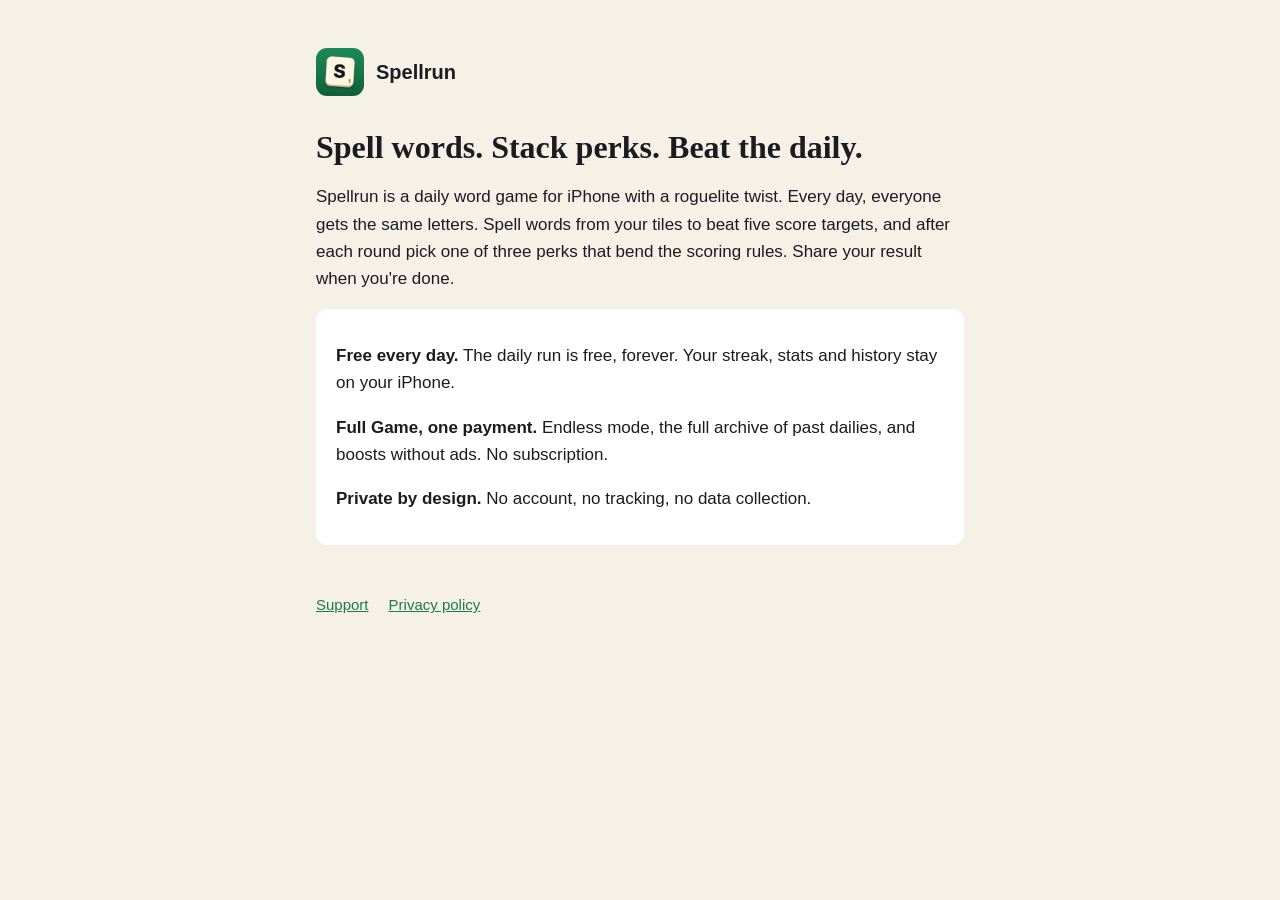
==== index.html @ 022686fb "Spellrun website: home, privacy policy, support" ====
<!doctype html>
<html lang="en-GB">
<head>
<meta charset="utf-8"><meta name="viewport" content="width=device-width, initial-scale=1">
<title>Spellrun — Daily Word Roguelite for iPhone</title>
<meta name="description" content="A daily word game with a roguelite twist. Spell words from letter tiles, stack perks, beat five score targets. Same run for everyone, every day. Free on iPhone.">
<link rel="stylesheet" href="style.css">
</head>
<body><main>
<header><img src="icon.png" alt=""><a href="index.html">Spellrun</a></header>
<h1>Spell words. Stack perks. Beat the daily.</h1>
<p>Spellrun is a daily word game for iPhone with a roguelite twist. Every day, everyone gets the same letters. Spell words from your tiles to beat five score targets, and after each round pick one of three perks that bend the scoring rules. Share your result when you're done.</p>
<div class="card">
<p><strong>Free every day.</strong> The daily run is free, forever. Your streak, stats and history stay on your iPhone.</p>
<p><strong>Full Game, one payment.</strong> Endless mode, the full archive of past dailies, and boosts without ads. No subscription.</p>
<p><strong>Private by design.</strong> No account, no tracking, no data collection.</p>
</div>
<!-- Add the App Store badge link here once the app is live. -->
<nav><a href="support.html">Support</a><a href="privacy.html">Privacy policy</a></nav>
</main></body>
</html>
---- style.css ----
:root { --bg: #F6F1E7; --text: #1C1B1F; --muted: #5B5862; --accent: #1E7A4C; --card: #FFFFFF; }
@media (prefers-color-scheme: dark) { :root { --bg: #141317; --text: #F2EEE6; --muted: #ADA9B4; --accent: #4CC38A; --card: #1F1E24; } }
* { box-sizing: border-box; }
body { margin: 0; background: var(--bg); color: var(--text); font: 17px/1.6 -apple-system, BlinkMacSystemFont, "Segoe UI", Roboto, sans-serif; }
main { max-width: 680px; margin: 0 auto; padding: 48px 16px 64px; }
header { display: flex; align-items: center; gap: 12px; margin-bottom: 32px; }
header img { width: 48px; height: 48px; border-radius: 11px; }
header a { color: var(--text); text-decoration: none; font-weight: 600; font-size: 20px; }
h1 { font-size: 32px; line-height: 1.2; margin: 0 0 8px; }
h2 { font-size: 20px; margin: 32px 0 8px; }
p, li { color: var(--text); }
.muted { color: var(--muted); font-size: 15px; }
a { color: var(--accent); }
.card { background: var(--card); border-radius: 12px; padding: 16px 20px; margin: 16px 0; }
nav { margin-top: 48px; display: flex; gap: 20px; font-size: 15px; }
h1 { font-family: "New York", ui-serif, Georgia, serif; }
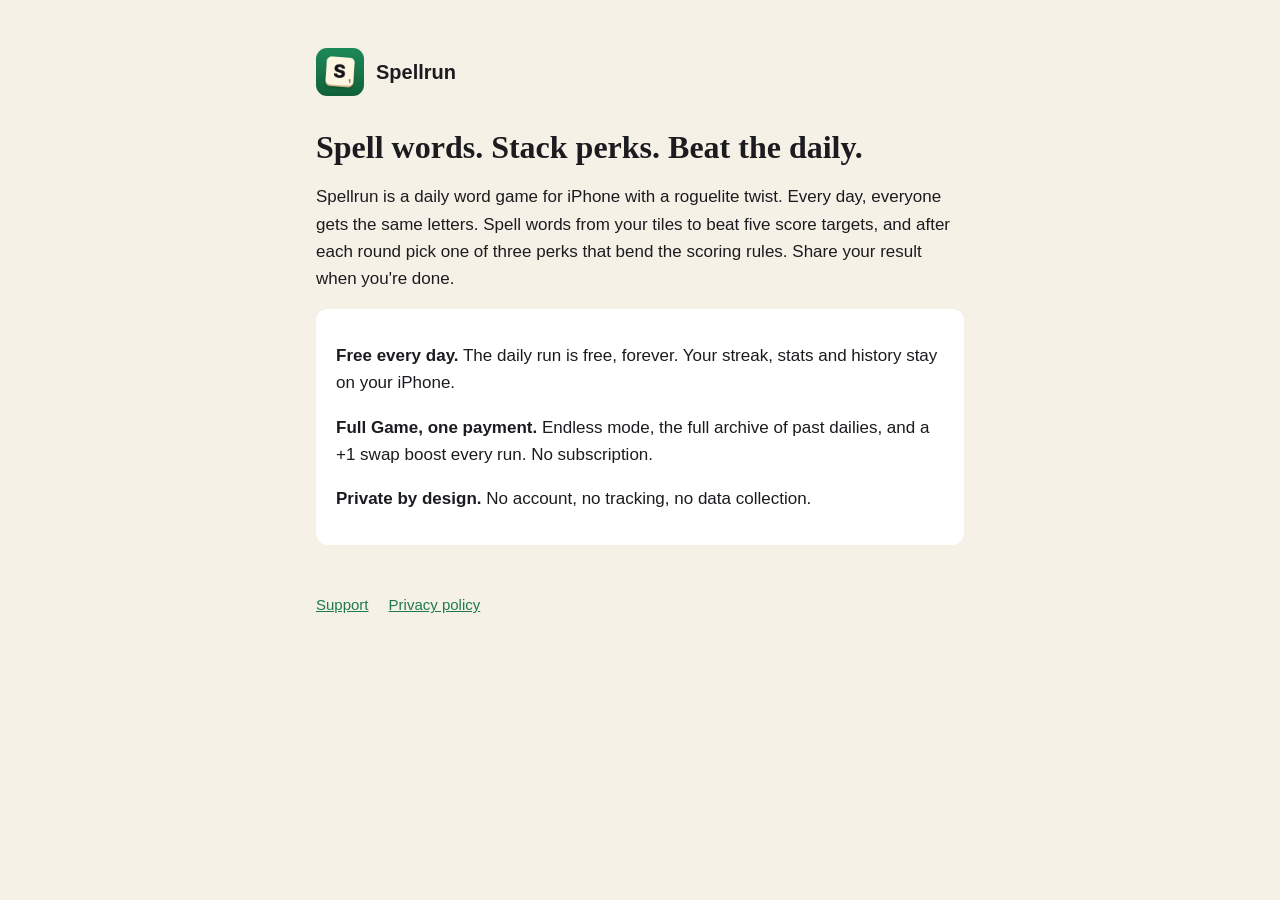
==== commit 002c9347: "Describe the Full Game boost accurately (no ads in the app)" ====
--- a/index.html
+++ b/index.html
@@ -12,7 +12,7 @@
 <p>Spellrun is a daily word game for iPhone with a roguelite twist. Every day, everyone gets the same letters. Spell words from your tiles to beat five score targets, and after each round pick one of three perks that bend the scoring rules. Share your result when you're done.</p>
 <div class="card">
 <p><strong>Free every day.</strong> The daily run is free, forever. Your streak, stats and history stay on your iPhone.</p>
-<p><strong>Full Game, one payment.</strong> Endless mode, the full archive of past dailies, and boosts without ads. No subscription.</p>
+<p><strong>Full Game, one payment.</strong> Endless mode, the full archive of past dailies, and a +1 swap boost every run. No subscription.</p>
 <p><strong>Private by design.</strong> No account, no tracking, no data collection.</p>
 </div>
 <!-- Add the App Store badge link here once the app is live. -->
